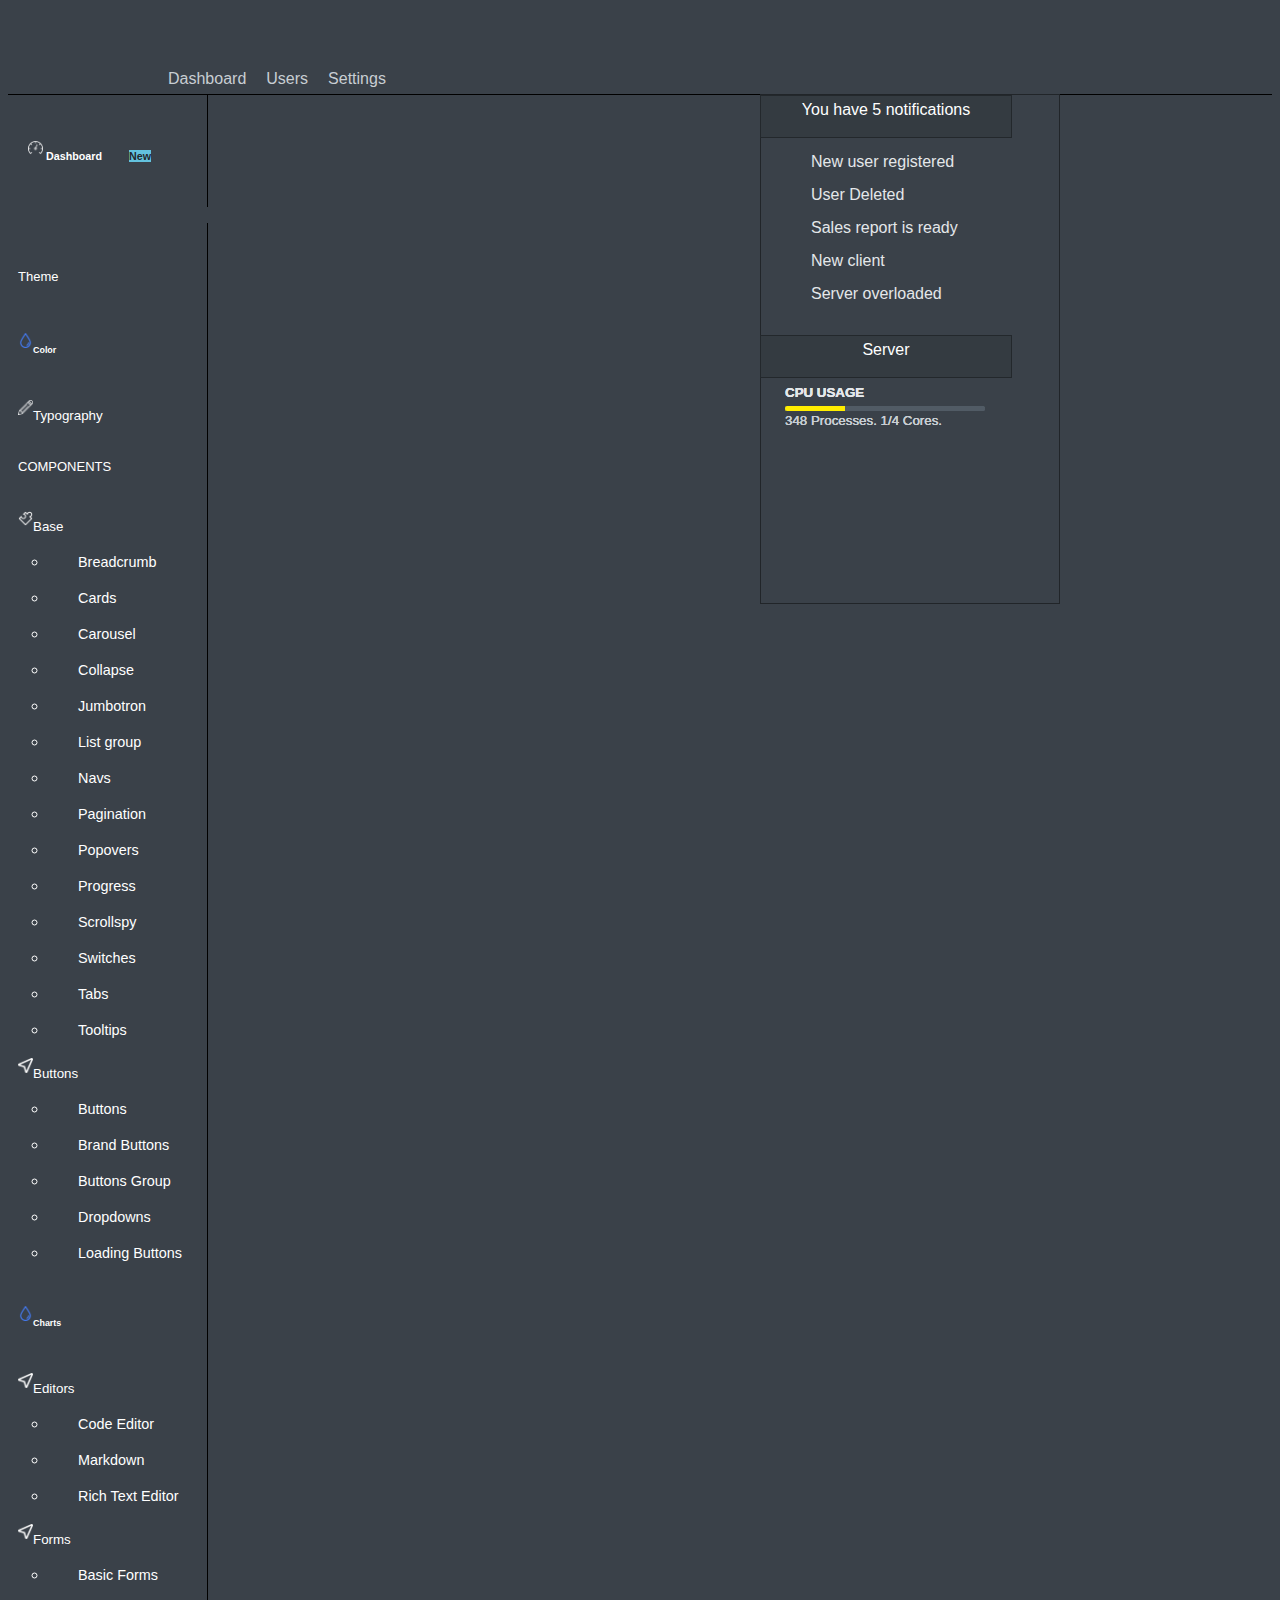
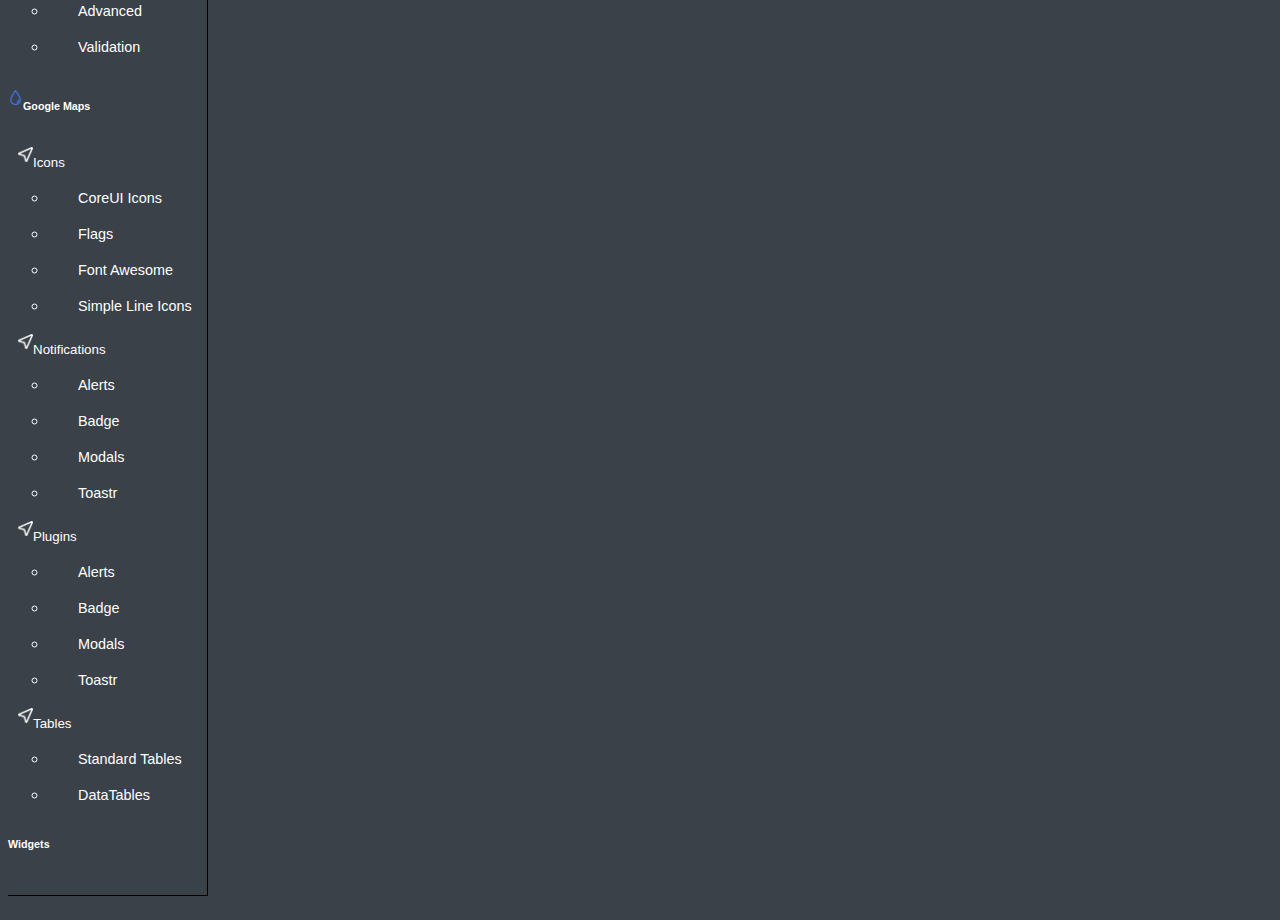
==== CoreUi/index.html @ e5e74004 "Add files via upload" ====
<!DOCTYPE html>
<html lang="en">

<head>
	<meta charset="UTF-8">
	<meta name="viewport" content="width=device-width, initial-scale=1, shrink-to-fit=no">
	<title>CORE UI</title>

	<link rel="stylesheet" href="https://stackpath.bootstrapcdn.com/bootstrap/4.1.1/css/bootstrap.min.css" integrity="sha384-WskhaSGFgHYWDcbwN70/dfYBj47jz9qbsMId/iRN3ewGhXQFZCSftd1LZCfmhktB"
	 crossorigin="anonymous">
	<link rel="stylesheet" href="css/main.css">
	<link rel="stylesheet" href="https://use.fontawesome.com/releases/v5.1.0/css/all.css" integrity="sha384-lKuwvrZot6UHsBSfcMvOkWwlCMgc0TaWr+30HWe3a4ltaBwTZhyTEggF5tJv8tbt" crossorigin="anonymous">
</head>

<body>




		<div id="content">
				<nav class="navbar navbar-expand-lg">
				<div class="logo">
					<img src="img/logo/logo.sVg" alt="">
				</div>
		
					<button type="button" id="sidebarCollapse" onclick="w3_open(),w3_close()" class="btn btn-info">
						
						<i class="fas fa-bars"></i>
					</button>
					
					<ul class="nav-link">
						<li><a href="">Dashboard</a></li>
						<li><a href="">Users</a></li>
						<li><a href="">Settings</a></li>
					</ul>
					
					<button class="navbar-btn" type="navbar-btn" onclick="ghost()"><i class="far fa-bell"></i></button>
					<div id="dropdown" class="dropdown-menu-righ">
						<div class="dropdown-item-text bag">
							 <div class="notfigasion">You have 5 notifications</div>
							<a href="">New user registered</a>
							<a href="">User Deleted</a>
							<a href="">Sales report is ready</a>
							<a href="">New client</a>
							<a href="">Server overloaded</a>
							

							<div class="server">Server</div>
							
						                        	<div class="static">
															<small><b>CPU USAGE</b></small>
															<div class="progress">
															  <div class="progress-bar" role="progressbar" aria-valuenow="20" aria-valuemin="0" aria-valuemax="100" style="width:30%">
							
																
															
															  </div>
															</div>
															<small><span>348 Processes. 1/4 Cores.</span></small>
													</div>

													<div class="static">
															<small><b>CPU USAGE</b></small>
															<div class="progress">
															  <div class="progress-bar" role="progressbar" aria-valuenow="20" aria-valuemin="0" aria-valuemax="100" style="width:30%">
							
																
															
															  </div>
															</div>
															<small><span>348 Processes. 1/4 Cores.</span></small>
													</div>

													<div class="static down">
															<small><b>CPU USAGE</b></small>
															<div class="progress">
															  <div class="progress-bar" role="progressbar" aria-valuenow="20" aria-valuemin="0" aria-valuemax="100" style="width:30%">
							
																
															
															  </div>
															</div>
															<small><span>348 Processes. 1/4 Cores.</span></small>
													</div>
						
						</div>
						
					</div>
				</nav>
			</div>

	<div class="wrapper">
		<!-- Sidebar -->
		<nav id="sidebar">
			<div class="sidebar-header">
				<h6><img src="img/icon/speed.png" alt=""> Dashboard<span class="badge badge-info">New</span></h6>
				
			</div>

			<ul class="list-unstyled components">
				<p>Theme</p>
				<li>
					<h6>
						<a href="#"><img src="img/icon/drop.png" alt="">Color</a>
					</h6>
					<a href="#homeSubmenu"><img src="img/icon/pen.png" alt="">Typography</a>
					
					<p>COMPONENTS</p>
				</li>
				<li>
						<a href="#baseSubmenu" data-toggle="collapse" aria-expanded="false" class="dropdown-toggle"><img src="img/icon/puzzle.png" alt="">Base</a>
						<ul class="collapse list-unstyled" id="baseSubmenu">
							<li>
								<a href="#">Breadcrumb</a>
							</li>
							<li>
								<a href="#">Cards</a>
							</li>
							<li>
								<a href="#">Carousel</a>
							</li>
							<li>
								<a href="#">Collapse</a>
							</li>
							<li>
								<a href="#">Jumbotron</a>
							</li>
							<li>
								<a href="#">List group</a>
							</li>
							<li>
								<a href="#">Navs</a>
							</li>
							<li>
								<a href="#">Pagination</a>
							</li>
							<li>
								<a href="#">Popovers</a>
							</li>
							<li>
								<a href="#">Progress</a>
							</li>
							<li>
								<a href="#">Scrollspy</a>
							</li>
							<li>
								<a href="#">Switches</a>
							</li>
							<li>
								<a href="#">Tabs</a>
							</li>
							<li>
								<a href="#">Tooltips</a>
							</li>
						</ul>
				</li>
				<li>
					<a href="#buttonSubmenu" data-toggle="collapse" aria-expanded="false" class="dropdown-toggle"><img src="img/icon/compass.png" alt="">Buttons</a>
					<ul class="collapse list-unstyled" id="buttonSubmenu">
						<li>
							<a href="#">Buttons</a>
						</li>
						<li>
							<a href="#">Brand Buttons</a>
						</li>
						<li>
							<a href="#">Buttons Group</a>
						</li>
						<li>
							<a href="#">Dropdowns</a>
						</li>
						<li>
							<a href="#">Loading Buttons</a>
						</li>
					</ul>
					<h6>
							<a href="#"><img src="img/icon/drop.png" alt="">Charts</a>
					</h6>
				</li>
				
				<li>
					<a href="#editorsSubmenu" data-toggle="collapse" aria-expanded="false" class="dropdown-toggle"><img src="img/icon/compass.png" alt="">Editors</a>
					<ul class="collapse list-unstyled" id="editorsSubmenu">
						<li>
							<a href="#">Code Editor</a>
						</li>
						<li>
							<a href="#">Markdown</a>
						</li>
						<li>
							<a href="#">Rich Text Editor</a>
						</li>
					</ul>
				</li>
				

				<li>
					<a href="#formsSubmenu" data-toggle="collapse" aria-expanded="false" class="dropdown-toggle"><img src="img/icon/compass.png" alt="">Forms</a>
					<ul class="collapse list-unstyled" id="formsSubmenu">
						<li>
							<a href="#">Basic Forms</a>
						</li>

						<li>
							<a href="#">Advanced</a>
						</li>
						<li>
							<a href="#">Validation</a>
						</li>
					</ul>
				</li>
				<h6>
					<a href="#"><img src="img/icon/drop.png" alt="">Google Maps</a>
			</h6>


			<li>
				<a href="#iconsSubmenu" data-toggle="collapse" aria-expanded="false" class="dropdown-toggle"><img src="img/icon/compass.png" alt="">Icons</a>
				<ul class="collapse list-unstyled" id="iconsSubmenu">
					<li>
						<a href="#">CoreUI Icons</a>
					</li>
					<li>
						<a href="#">Flags</a>
					</li>
					<li>
						<a href="#">Font Awesome</a>
					</li>
					<li>
						<a href="#">Simple Line Icons</a>
					</li>
				</ul>
			</li>

			<li>
				<a href="#notificationsSubmenu" data-toggle="collapse" aria-expanded="false" class="dropdown-toggle"><img src="img/icon/compass.png" alt="">Notifications</a>
				<ul class="collapse list-unstyled" id="notificationsSubmenu">
					<li>
						<a href="#">Alerts</a>
					</li>
					<li>
						<a href="#">Badge</a>
					</li>
					<li>
						<a href="#">Modals</a>
					</li>
					<li>
						<a href="#">Toastr</a>
					</li>
				</ul>
			</li>


			<li>
				<a href="#pluginsSubmenu" data-toggle="collapse" aria-expanded="false" class="dropdown-toggle"><img src="img/icon/compass.png" alt="">Plugins</a>
				<ul class="collapse list-unstyled" id="pluginsSubmenu">
					<li>
						<a href="#">Alerts</a>
					</li>
					<li>
						<a href="#">Badge</a>
					</li>
					<li>
						<a href="#">Modals</a>
					</li>
					<li>
						<a href="#">Toastr</a>
					</li>
				</ul>
			</li>

			<li>
				<a href="#tablesSubmenu" data-toggle="collapse" aria-expanded="false" class="dropdown-toggle"><img src="img/icon/compass.png" alt="">Tables</a>
				<ul class="collapse list-unstyled" id="tablesSubmenu">
					<li>
						<a href="#">Standard Tables</a>
					</li>
					<li>
						<a href="#">DataTables</a>
					</li>
				</ul>
			</li>
			<h6>
				<a href="">Widgets</a>
			</h6>
			</ul>

			

		</nav>

	</div>




	<script src="https://code.jquery.com/jquery-3.3.1.slim.min.js" integrity="sha384-q8i/X+965DzO0rT7abK41JStQIAqVgRVzpbzo5smXKp4YfRvH+8abtTE1Pi6jizo"
	 crossorigin="anonymous"></script>
	<script src="https://cdnjs.cloudflare.com/ajax/libs/popper.js/1.14.3/umd/popper.min.js" integrity="sha384-ZMP7rVo3mIykV+2+9J3UJ46jBk0WLaUAdn689aCwoqbBJiSnjAK/l8WvCWPIPm49"
	 crossorigin="anonymous"></script>
	<script src="https://stackpath.bootstrapcdn.com/bootstrap/4.1.1/js/bootstrap.min.js" integrity="sha384-smHYKdLADwkXOn1EmN1qk/HfnUcbVRZyYmZ4qpPea6sjB/pTJ0euyQp0Mk8ck+5T"
	 crossorigin="anonymous"></script>
	<script src="js/main.js"></script>
	<!-- <script src="jquery-3.3.1.min.js"></script> -->
</body>

</html>
---- CoreUi/css/main.css ----
body {
  background: #3a4149;
  font-family: 'Poppins', sans-serif;
 }
.navbar{
    background: #3a4149;
    border-bottom: 1px solid #000000;
}
.logo img{
    width: 90px;
    position: relative;
    left: 20px;
}
 .btn-info{
    display: inline-block;
    position: relative;
    left: 105px;
    background: none;
    width: 50px;
    border: none;
 }
 .btn-info:not(.nohover):hover {  
  color:#ffffff !important;
  background: transparent !important;
  border:none;
  outline: none;
  box-shadow: transparent !important;
 
}
.btn-info.focus,.btn-info:focus{
  box-shadow: none;
  border: none;
}

 .btn-info img{
   width: 21px;

 }
 .badge-info {
    color: #23282c;    
    margin-left: 27px;
    background-color: #63c2de;
}
 .nav-link{
     color: #c8ced3;
     display: flex;
     margin-left: 100px;
     list-style: none;
    
 }
 .nav-link a{
    position: relative;
    top: 10px;
    padding-left: 20px;

 }
 .nav-link a:hover{
     color: white;
 }
 .components img{
    width: 15px;
    padding-bottom: 5px;
 }
 
  #sidebar {
    min-width: 250px;
    max-width: 250px;
    min-height: 100vh;
}
  body .wrapper {
    display: flex;
    width: 100%;
    align-items: stretch; }
    .wrapper {
      display: flex;
      align-items: stretch;
  }
  
  .bag{
    width: 250px;
    right: 220px;
    display: block;
    padding: .25rem 1.5rem;
    color: #212529;
    border: solid 1px;

    height: 500px;
    position: absolute;
  }
  .bag a{

    color: #e4e7ea;
    width: 248px;
    text-align: center;
    margin-right: -24px;
    display: flex;
    padding-left: 40px;
    padding-top: 15px;
    float: right;
  }
  .bag span{
    color: #c8ced3;

 }
 .bag b{
    color: #e4e7ea;
 }
  .bag a:hover{
      background-color: #2f353a;
      color: #e4e7ea;
     }

     .progress{
        display: -ms-flexbox;
        display: flex;
        height: 5px;
        margin-top: 5px;
        overflow: hidden;
        font-size: .75rem;
        background-color: #515b65;
        border-radius: .25rem;
     }
     .progress-bar{
        background-color: #ffed00;
     }
     .server{
        background: #343b41;
        border: 1px solid #23282c;
        width: 250px;
        color: white;
        height: 36px;
        position: absolute;
        top: 240px;
        text-align: center;
        margin-left: -25px;
        padding-top: 5px;
     }
     .static{
        width: 200px;
        position: absolute;
        height: 43px;
        top: 18pc;
     }
     
  .navbar-btn{
    position: absolute;
    right: 200px;
    width: 20px;
    border-radius: 100%;
    height: 20px;
    background:none;
    border:none;
  }
 
  .fa-bell{
      color: white;
  }
  .notfigasion{
    background: #343b41;
    border-bottom: 1px solid #23282c;
    border: 1px solid #23282c;
    width: 250px;
    margin-top: -4px;
    color: white;
    height: 36px;
    text-align: center;
    margin-left: -25px;
    padding-top: 5px;

  }

  #sidebar {
      min-width: 200px;
      max-width: 200px;
  }
  
  #sidebar.active {
      margin-left: -250px;
  }
  a[data-toggle="collapse"] {
    position: relative;
}

.dropdown-toggle::after {
    display: block;
    position: absolute;
    top: 50%;
    right: 20px;
    transform: translateY(-50%);
}




p {
    font-family: 'Poppins', sans-serif;
    font-size: 1.1em;
    font-weight: 300;
    line-height: 1.7em;
    color: #999;
}

a, a:hover, a:focus {
    color: inherit;
    text-decoration: none;
    transition: all 0.3s;
}

#sidebar {
    /* don't forget to add all the previously mentioned styles here too */
    background: #3a4149;
    color: #fff;
    transition: all 0.3s;
}
.sidebar-header {
    border-right: 1px solid #000000;
    
}

#sidebar .sidebar-header {
    padding: 20px;
    background: #3a4149;
}
.sidebar-header img{
    width: 15px;
    padding-bottom: 5px;
}

#sidebar ul.components {
    padding: 20px 0;
    border-bottom: 1px solid #000000;
    border-right: 1px solid #000000;

}

#sidebar ul p {
    color: #fff;
    padding: 10px;
    font-size: 13px;
}

#sidebar ul li a {
    padding: 10px;
    font-size: smaller;
    display: block;
}
#sidebar ul li a:hover {
    color: #3a4149;
    background: #20a8d8;
}

#sidebar ul li.active > a, a[aria-expanded="true"] {
    color: #fff;
    background: #3a4149;
}
ul ul a {
    font-size: 0.9em !important;
    padding-left: 30px !important;
    background: #3a4149;
}
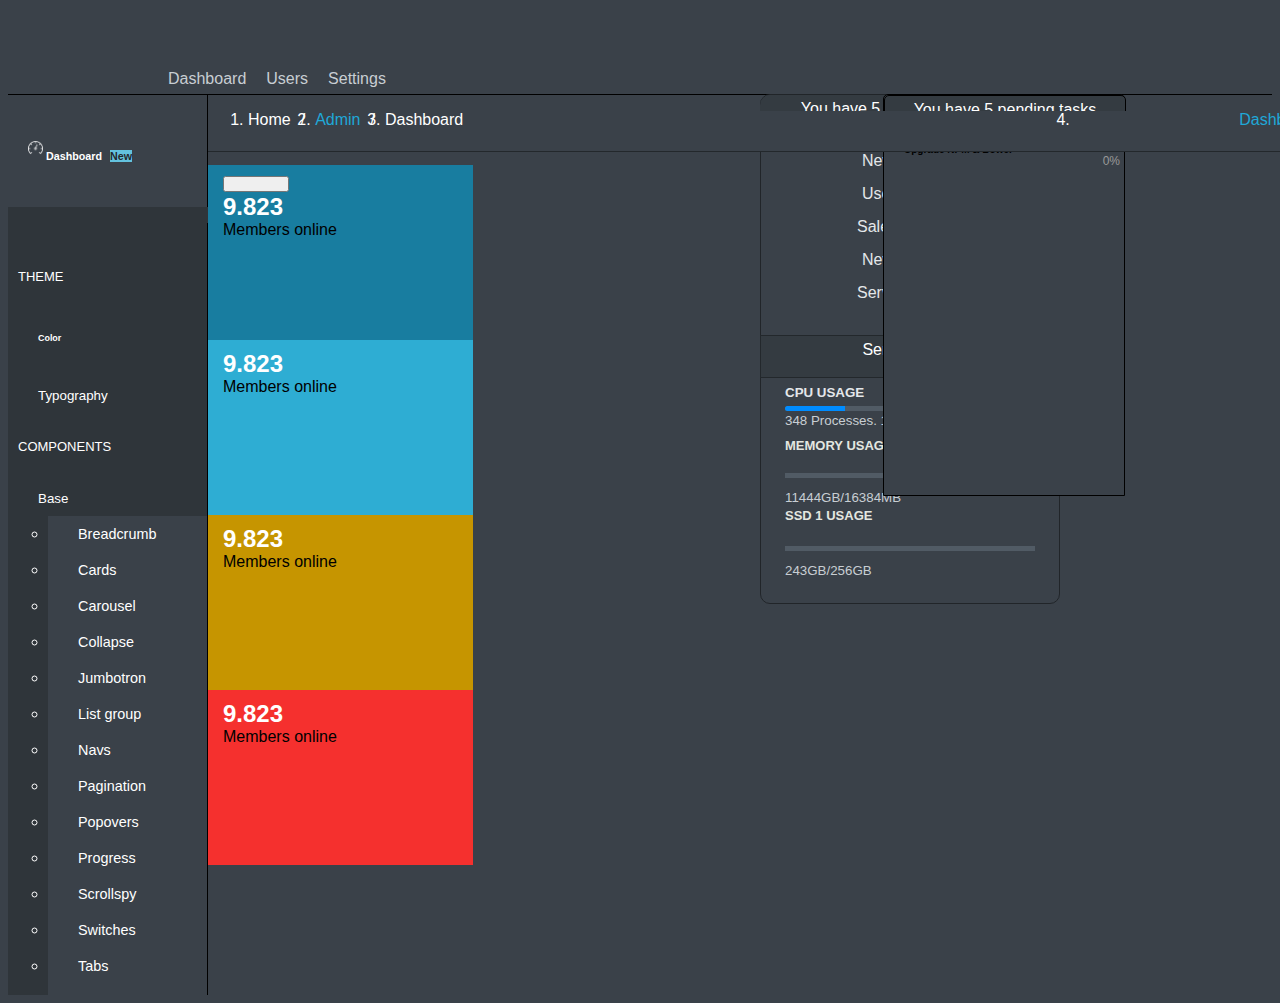
==== commit 5c19977a: "Add files via upload" ====
--- a/CoreUi/index.html
+++ b/CoreUi/index.html
@@ -4,12 +4,20 @@
 <head>
 	<meta charset="UTF-8">
 	<meta name="viewport" content="width=device-width, initial-scale=1, shrink-to-fit=no">
+	
 	<title>CORE UI</title>
+
+	 
+	
+	<link rel="stylesheet" href="https://stackpath.bootstrapcdn.com/bootstrap/4.1.0/css/bootstrap.min.css" integrity="sha384-9gVQ4dYFwwWSjIDZnLEWnxCjeSWFphJiwGPXr1jddIhOegiu1FwO5qRGvFXOdJZ4" crossorigin="anonymous">
 
 	<link rel="stylesheet" href="https://stackpath.bootstrapcdn.com/bootstrap/4.1.1/css/bootstrap.min.css" integrity="sha384-WskhaSGFgHYWDcbwN70/dfYBj47jz9qbsMId/iRN3ewGhXQFZCSftd1LZCfmhktB"
 	 crossorigin="anonymous">
-	<link rel="stylesheet" href="css/main.css">
-	<link rel="stylesheet" href="https://use.fontawesome.com/releases/v5.1.0/css/all.css" integrity="sha384-lKuwvrZot6UHsBSfcMvOkWwlCMgc0TaWr+30HWe3a4ltaBwTZhyTEggF5tJv8tbt" crossorigin="anonymous">
+	<link rel="stylesheet" href="https://stackpath.bootstrapcdn.com/bootstrap/4.1.0/css/bootstrap.min.css" integrity="sha384-9gVQ4dYFwwWSjIDZnLEWnxCjeSWFphJiwGPXr1jddIhOegiu1FwO5qRGvFXOdJZ4" crossorigin="anonymous">
+	<link rel="stylesheet" href="https://use.fontawesome.com/releases/v5.1.0/css/all.css" integrity="sha384-lKuwvrZot6UHsBSfcMvOkWwlCMgc0TaWr+30HWe3a4ltaBwTZhyTEggF5tJv8tbt"
+	 crossorigin="anonymous">
+	 <link rel="stylesheet" href="css/main.css">
+	 
 </head>
 
 <body>
@@ -17,291 +25,448 @@
 
 
 
-		<div id="content">
-				<nav class="navbar navbar-expand-lg">
-				<div class="logo">
-					<img src="img/logo/logo.sVg" alt="">
-				</div>
+	<div id="content">
+		<nav class="navbar navbar-expand-lg">
+			<div class="logo">
+
+				<img src="img/logo/logo.sVg" alt="">
+			</div>
+
+			<button type="button" id="sidebarCollapse" class="btn btn-info">
+
+				<i class="fas fa-bars"></i>
+			</button>
+
+			<ul class="nav-link">
+				<li>
+					<a href="">Dashboard</a>
+				</li>
+				<li>
+					<a href="">Users</a>
+				</li>
+				<li>
+					<a href="">Settings</a>
+				</li>
+			</ul>
+
+			<button class="navbar-btn" type="navbar-btn" onclick="ghost()">
+				<i class="far fa-bell"></i>
+			</button>
+			<div id="dropdown" class="dropdown-menu-righ">
+				<div class="dropdown-item-text bag">
+					<div class="notfigasion">You have 5 notifications</div>
+					<a href="">
+						<i class="fas fa-user-edit" style="color:green;"></i>New user registered</a>
+					<a href="">
+						<i class="fas fa-user-times" style="color: red;"></i>User Deleted</a>
+					<a href="">
+						<i class="far fa-chart-bar"></i>Sales report is ready</a>
+					<a href="">
+						<i class="fas fa-shopping-cart"></i>New client</a>
+					<a href="">
+						<i class="far fa-compass"></i>Server overloaded</a>
+
+
+					<div class="server">Server</div>
+
+					<div class="static">
+						<small>
+							<b>CPU USAGE</b>
+						</small>
+						<div class="progress down">
+							<div class="progress-bar barColor" role="progressbar" aria-valuenow="20" aria-valuemin="0" aria-valuemax="100" style="width:30%">
+							</div>
+						</div>
+						<small>
+							<span>348 Processes. 1/4 Cores.</span>
+						</small>
+					</div>
+					
+					<div class="staticSecond">
+							<h5>MEMORY USAGE</h5>
+							<div class="progress yellowPro">
+								
+								<div class="progress-bar barColorSecond" role="progressbar" aria-valuenow="20" aria-valuemin="25" aria-valuemax="100" style="width: 75%" ></div>
+							  </div>
+							<small style="color: #c8ced3;position: relative;
+							top: 10px;">11444GB/16384MB</small>
+					</div>
+
+
+					  <div class="staticSecondPro">
+							<h5>SSD 1 USAGE</h5>
+							<div class="progress redPro">
+									<div class="progress-bar barColorRed" role="progressbar" aria-valuenow="20" aria-valuemin="25" aria-valuemax="100" style="width: 97%" ></div>
+								  </div>
+								  <small style="color: #c8ced3;position: relative;
+							top: 10px;">243GB/256GB</small>
+					  </div>
+
+			</div>
+			</div>
+
+
+			<button class="btn-second" onclick="ghostic()" style="background: none; border: none; color: white"><i class="fas fa-bars"></i>
 		
-					<button type="button" id="sidebarCollapse" onclick="w3_open(),w3_close()" class="btn btn-info">
-						
-						<i class="fas fa-bars"></i>
-					</button>
-					
-					<ul class="nav-link">
-						<li><a href="">Dashboard</a></li>
-						<li><a href="">Users</a></li>
-						<li><a href="">Settings</a></li>
-					</ul>
-					
-					<button class="navbar-btn" type="navbar-btn" onclick="ghost()"><i class="far fa-bell"></i></button>
-					<div id="dropdown" class="dropdown-menu-righ">
-						<div class="dropdown-item-text bag">
-							 <div class="notfigasion">You have 5 notifications</div>
-							<a href="">New user registered</a>
-							<a href="">User Deleted</a>
-							<a href="">Sales report is ready</a>
-							<a href="">New client</a>
-							<a href="">Server overloaded</a>
+			</button>
+			
+			<div id="dropdownSecond" class="dropdown-menu-righ">
+					<div class="dropdown-item-text bagSecond">
+						<div class="kvadr">
+							<div class="kvadrTop">You have 5 pending tasks</div>
+							<div class="staticLine">
+								<b>Upgrade NPM & Bower</b>
+								<p>0%</p>
+								<div class="progress" style="height: 5px;">
+									<div class="progress-bar" style="width: 47%; color: green; "></div>
+								</div>
+							</div>
 							
-
-							<div class="server">Server</div>
-							
-						                        	<div class="static">
-															<small><b>CPU USAGE</b></small>
-															<div class="progress">
-															  <div class="progress-bar" role="progressbar" aria-valuenow="20" aria-valuemin="0" aria-valuemax="100" style="width:30%">
-							
-																
-															
-															  </div>
-															</div>
-															<small><span>348 Processes. 1/4 Cores.</span></small>
-													</div>
-
-													<div class="static">
-															<small><b>CPU USAGE</b></small>
-															<div class="progress">
-															  <div class="progress-bar" role="progressbar" aria-valuenow="20" aria-valuemin="0" aria-valuemax="100" style="width:30%">
-							
-																
-															
-															  </div>
-															</div>
-															<small><span>348 Processes. 1/4 Cores.</span></small>
-													</div>
-
-													<div class="static down">
-															<small><b>CPU USAGE</b></small>
-															<div class="progress">
-															  <div class="progress-bar" role="progressbar" aria-valuenow="20" aria-valuemin="0" aria-valuemax="100" style="width:30%">
-							
-																
-															
-															  </div>
-															</div>
-															<small><span>348 Processes. 1/4 Cores.</span></small>
-													</div>
-						
 						</div>
-						
+
 					</div>
-				</nav>
 			</div>
+		</nav>
+	</div>
 
 	<div class="wrapper">
 		<!-- Sidebar -->
 		<nav id="sidebar">
 			<div class="sidebar-header">
-				<h6><img src="img/icon/speed.png" alt=""> Dashboard<span class="badge badge-info">New</span></h6>
+				<h6>
+					<img src="img/icon/speed.png" alt=""> Dashboard
+					<span class="badge badge-info">New</span>
+				</h6>
+			</div>
+			<ul class="list-unstyled components">
+				<p>THEME</p>
+				<li>
+					<h6>
+						<a href="#">
+							<i class="fas fa-tint"></i>Color</a>
+					</h6>
+					<a href="#homeSubmenu">
+						<i class="fas fa-pen"></i>Typography</a>
+
+					<p>COMPONENTS</p>
+				</li>
+				<li>
+					<a href="#baseSubmenu" data-toggle="collapse" aria-expanded="false" class="dropdown-toggle">
+						<i class="fas fa-puzzle-piece"></i>Base</a>
+					<ul class="collapse list-unstyled" id="baseSubmenu">
+						<li>
+							<a href="#">Breadcrumb</a>
+						</li>
+						<li>
+							<a href="#">Cards</a>
+						</li>
+						<li>
+							<a href="#">Carousel</a>
+						</li>
+						<li>
+							<a href="#">Collapse</a>
+						</li>
+						<li>
+							<a href="#">Jumbotron</a>
+						</li>
+						<li>
+							<a href="#">List group</a>
+						</li>
+						<li>
+							<a href="#">Navs</a>
+						</li>
+						<li>
+							<a href="#">Pagination</a>
+						</li>
+						<li>
+							<a href="#">Popovers</a>
+						</li>
+						<li>
+							<a href="#">Progress</a>
+						</li>
+						<li>
+							<a href="#">Scrollspy</a>
+						</li>
+						<li>
+							<a href="#">Switches</a>
+						</li>
+						<li>
+							<a href="#">Tabs</a>
+						</li>
+						<li>
+							<a href="#">Tooltips</a>
+						</li>
+					</ul>
+				</li>
+				<li>
+					<a href="#buttonSubmenu" data-toggle="collapse" aria-expanded="false" class="dropdown-toggle">
+						<i class="far fa-paper-plane"></i>Buttons</a>
+					<ul class="collapse list-unstyled" id="buttonSubmenu">
+						<li>
+							<a href="#">Buttons</a>
+						</li>
+						<li>
+							<a href="#">Brand Buttons</a>
+						</li>
+						<li>
+							<a href="#">Buttons Group</a>
+						</li>
+						<li>
+							<a href="#">Dropdowns</a>
+						</li>
+						<li>
+							<a href="#">Loading Buttons</a>
+						</li>
+					</ul>
+					<h6>
+						<a href="">
+							<i class="fas fa-chart-pie"></i>Charts</a>
+					</h6>
+				</li>
+
+				<li>
+					<a href="#editorsSubmenu" data-toggle="collapse" aria-expanded="false" class="dropdown-toggle">
+						<i class="fas fa-code"></i>Editors</a>
+					<ul class="collapse list-unstyled" id="editorsSubmenu">
+						<li>
+							<a href="#">Code Editor</a>
+						</li>
+						<li>
+							<a href="#">Markdown</a>
+						</li>
+						<li>
+							<a href="#">Rich Text Editor</a>
+						</li>
+					</ul>
+				</li>
+
+
+				<li>
+					<a href="#formsSubmenu" data-toggle="collapse" aria-expanded="false" class="dropdown-toggle">
+						<i class="far fa-edit"></i>Forms</a>
+					<ul class="collapse list-unstyled" id="formsSubmenu">
+						<li>
+							<a href="#">Basic Forms</a>
+						</li>
+
+						<li>
+							<a href="#">Advanced</a>
+						</li>
+						<li>
+							<a href="#">Validation</a>
+						</li>
+					</ul>
+				</li>
+				<h6>
+					<a href="#">
+						<i class="far fa-map"></i>Google Maps</a>
+					<span class="badge badge-danger">PRO</span>
+				</h6>
+
+
+				<li>
+					<a href="#iconsSubmenu" data-toggle="collapse" aria-expanded="false" class="dropdown-toggle">
+						<i class="fas fa-star"></i>Icons</a>
+					<ul class="collapse list-unstyled" id="iconsSubmenu">
+						<li>
+							<a href="#">CoreUI Icons</a>
+						</li>
+						<li>
+							<a href="#">Flags</a>
+						</li>
+						<li>
+							<a href="#">Font Awesome</a>
+						</li>
+						<li>
+							<a href="#">Simple Line Icons</a>
+						</li>
+					</ul>
+				</li>
+
+				<li>
+					<a href="#notificationsSubmenu" data-toggle="collapse" aria-expanded="false" class="dropdown-toggle">
+						<i class="fas fa-bell"></i>Notifications</a>
+					<ul class="collapse list-unstyled" id="notificationsSubmenu">
+						<li>
+							<a href="#">Alerts</a>
+						</li>
+						<li>
+							<a href="#">Badge</a>
+						</li>
+						<li>
+							<a href="#">Modals</a>
+						</li>
+						<li>
+							<a href="#">Toastr</a>
+						</li>
+					</ul>
+				</li>
+
+
+				<li>
+					<a href="#pluginsSubmenu" data-toggle="collapse" aria-expanded="false" class="dropdown-toggle">
+						<i class="fas fa-bolt"></i>Plugins</a>
+					<ul class="collapse list-unstyled" id="pluginsSubmenu">
+						<li>
+							<a href="#">Alerts</a>
+						</li>
+						<li>
+							<a href="#">Badge</a>
+						</li>
+						<li>
+							<a href="#">Modals</a>
+						</li>
+						<li>
+							<a href="#">Toastr</a>
+						</li>
+					</ul>
+				</li>
+
+				<li>
+					<a href="#tablesSubmenu" data-toggle="collapse" aria-expanded="false" class="dropdown-toggle">
+						<i class="fas fa-list"></i>Tables</a>
+					<ul class="collapse list-unstyled" id="tablesSubmenu">
+						<li>
+							<a href="#">Standard Tables</a>
+						</li>
+						<li>
+							<a href="#">DataTables</a>
+						</li>
+					</ul>
+				</li>
+
+				<p>
+					<a href="">EXTRAS</a>
+				</p>
+
+				<li>
+					<a href="#pagesSubmenu" data-toggle="collapse" aria-expanded="false" class="dropdown-toggle">
+						<i class="fas fa-star"></i>Pages</a>
+					<ul class="collapse list-unstyled" id="pagesSubmenu">
+						<li>
+							<a href="#">Login</a>
+						</li>
+						<li>
+							<a href="#">Register</a>
+						</li>
+						<li>
+							<a href="#">Register</a>
+						</li>
+						<li>
+							<a href="#">Error 404</a>
+						</li>
+						<li>
+							<a href="#"> Error 500</a>
+						</li>
+					</ul>
+				</li>
+
+				<li>
+					<a href="#appsSubmenu" data-toggle="collapse" aria-expanded="false" class="dropdown-toggle">
+						<i class="fas fa-clone"></i>Apps</a>
+					<ul class="collapse list-unstyled" id="appsSubmenu">
+						<li>
+							<a href="#">Invoicing</a>
+						</li>
+
+						<li>
+							<a href="#">Email</a>
+						</li>
+					</ul>
+				</li>
+			</ul>
+
+
+
+
+
+
+
+		</nav>
+		
+<ol class="breadcrumb">
+	<li class="breadItem">Home</li>
+	<span>/</span>
+	<li class="breadItem"><a href="">Admin</a></li>
+	<span>/</span>
+	<li class="breadItem active">Dashboard</li>
+	<li class="breadli">
+		<div class="btn-groug">
+			<a href="" class="btn-nav"></a>
+			<a href="" class="btn-nav">Dashboard</a>
+			<a href="" class="btn-nav">Setting</a>
+		</div>
+	</li>
+</ol>
+		<div class="container-fluid">
+			<div class="row">
+			  <div class="col-md-3">
+				  <div class="topKvadr" style="background-color: #187da0">
+					  <button class="btn btn-transparent dropdown-toggle p-0"><i class="fas fa-cog"></i></button>
+					  <div class="qi-card">
+						  <div class="text">
+							  9.823
+						  </div>
+						  <div class="text-online">Members online</div>
+					  </div>
+				  </div>
+			
+			  </div>
+			  <div class="col-md-3">
+				  <div class="topKvadr" style="background-color: #2eadd3">
+					  <i class="fas fa-cog"></i>
+					  <div class="qi-card">
+						  <div class="text">
+							  9.823
+						  </div>
+						  <div class="text-online">Members online</div>
+					  </div>
+				  </div>
 				
-			</div>
-
-			<ul class="list-unstyled components">
-				<p>Theme</p>
-				<li>
-					<h6>
-						<a href="#"><img src="img/icon/drop.png" alt="">Color</a>
-					</h6>
-					<a href="#homeSubmenu"><img src="img/icon/pen.png" alt="">Typography</a>
-					
-					<p>COMPONENTS</p>
-				</li>
-				<li>
-						<a href="#baseSubmenu" data-toggle="collapse" aria-expanded="false" class="dropdown-toggle"><img src="img/icon/puzzle.png" alt="">Base</a>
-						<ul class="collapse list-unstyled" id="baseSubmenu">
-							<li>
-								<a href="#">Breadcrumb</a>
-							</li>
-							<li>
-								<a href="#">Cards</a>
-							</li>
-							<li>
-								<a href="#">Carousel</a>
-							</li>
-							<li>
-								<a href="#">Collapse</a>
-							</li>
-							<li>
-								<a href="#">Jumbotron</a>
-							</li>
-							<li>
-								<a href="#">List group</a>
-							</li>
-							<li>
-								<a href="#">Navs</a>
-							</li>
-							<li>
-								<a href="#">Pagination</a>
-							</li>
-							<li>
-								<a href="#">Popovers</a>
-							</li>
-							<li>
-								<a href="#">Progress</a>
-							</li>
-							<li>
-								<a href="#">Scrollspy</a>
-							</li>
-							<li>
-								<a href="#">Switches</a>
-							</li>
-							<li>
-								<a href="#">Tabs</a>
-							</li>
-							<li>
-								<a href="#">Tooltips</a>
-							</li>
-						</ul>
-				</li>
-				<li>
-					<a href="#buttonSubmenu" data-toggle="collapse" aria-expanded="false" class="dropdown-toggle"><img src="img/icon/compass.png" alt="">Buttons</a>
-					<ul class="collapse list-unstyled" id="buttonSubmenu">
-						<li>
-							<a href="#">Buttons</a>
-						</li>
-						<li>
-							<a href="#">Brand Buttons</a>
-						</li>
-						<li>
-							<a href="#">Buttons Group</a>
-						</li>
-						<li>
-							<a href="#">Dropdowns</a>
-						</li>
-						<li>
-							<a href="#">Loading Buttons</a>
-						</li>
-					</ul>
-					<h6>
-							<a href="#"><img src="img/icon/drop.png" alt="">Charts</a>
-					</h6>
-				</li>
+			  </div>
+			  <div class="col-md-3">
+				  <div class="topKvadr" style="background-color: #c69500">
+					  <i class="fas fa-cog"></i>
+					<div class="qi-card">
+						<div class="text">
+							9.823
+						</div>
+						<div class="text-online">Members online</div>
+					</div>
+				  </div>
 				
-				<li>
-					<a href="#editorsSubmenu" data-toggle="collapse" aria-expanded="false" class="dropdown-toggle"><img src="img/icon/compass.png" alt="">Editors</a>
-					<ul class="collapse list-unstyled" id="editorsSubmenu">
-						<li>
-							<a href="#">Code Editor</a>
-						</li>
-						<li>
-							<a href="#">Markdown</a>
-						</li>
-						<li>
-							<a href="#">Rich Text Editor</a>
-						</li>
-					</ul>
-				</li>
-				
-
-				<li>
-					<a href="#formsSubmenu" data-toggle="collapse" aria-expanded="false" class="dropdown-toggle"><img src="img/icon/compass.png" alt="">Forms</a>
-					<ul class="collapse list-unstyled" id="formsSubmenu">
-						<li>
-							<a href="#">Basic Forms</a>
-						</li>
-
-						<li>
-							<a href="#">Advanced</a>
-						</li>
-						<li>
-							<a href="#">Validation</a>
-						</li>
-					</ul>
-				</li>
-				<h6>
-					<a href="#"><img src="img/icon/drop.png" alt="">Google Maps</a>
-			</h6>
-
-
-			<li>
-				<a href="#iconsSubmenu" data-toggle="collapse" aria-expanded="false" class="dropdown-toggle"><img src="img/icon/compass.png" alt="">Icons</a>
-				<ul class="collapse list-unstyled" id="iconsSubmenu">
-					<li>
-						<a href="#">CoreUI Icons</a>
-					</li>
-					<li>
-						<a href="#">Flags</a>
-					</li>
-					<li>
-						<a href="#">Font Awesome</a>
-					</li>
-					<li>
-						<a href="#">Simple Line Icons</a>
-					</li>
-				</ul>
-			</li>
-
-			<li>
-				<a href="#notificationsSubmenu" data-toggle="collapse" aria-expanded="false" class="dropdown-toggle"><img src="img/icon/compass.png" alt="">Notifications</a>
-				<ul class="collapse list-unstyled" id="notificationsSubmenu">
-					<li>
-						<a href="#">Alerts</a>
-					</li>
-					<li>
-						<a href="#">Badge</a>
-					</li>
-					<li>
-						<a href="#">Modals</a>
-					</li>
-					<li>
-						<a href="#">Toastr</a>
-					</li>
-				</ul>
-			</li>
-
-
-			<li>
-				<a href="#pluginsSubmenu" data-toggle="collapse" aria-expanded="false" class="dropdown-toggle"><img src="img/icon/compass.png" alt="">Plugins</a>
-				<ul class="collapse list-unstyled" id="pluginsSubmenu">
-					<li>
-						<a href="#">Alerts</a>
-					</li>
-					<li>
-						<a href="#">Badge</a>
-					</li>
-					<li>
-						<a href="#">Modals</a>
-					</li>
-					<li>
-						<a href="#">Toastr</a>
-					</li>
-				</ul>
-			</li>
-
-			<li>
-				<a href="#tablesSubmenu" data-toggle="collapse" aria-expanded="false" class="dropdown-toggle"><img src="img/icon/compass.png" alt="">Tables</a>
-				<ul class="collapse list-unstyled" id="tablesSubmenu">
-					<li>
-						<a href="#">Standard Tables</a>
-					</li>
-					<li>
-						<a href="#">DataTables</a>
-					</li>
-				</ul>
-			</li>
-			<h6>
-				<a href="">Widgets</a>
-			</h6>
-			</ul>
-
-			
-
-		</nav>
-
+			  </div>
+			  <div class="col-md-3">
+				  <div class="topKvadr" style="background-color: #f5302e">
+						<i class="fas fa-cog"></i>
+					  <div class="qi-card">
+						  <div class="text">
+							  9.823
+							</div>
+						  
+						  
+						  <div class="text-online">Members online</div>
+					  </div>
+				  </div>
+			  </div>
+			  
+			 
+		  </div>
 	</div>
 
-
-
-
-	<script src="https://code.jquery.com/jquery-3.3.1.slim.min.js" integrity="sha384-q8i/X+965DzO0rT7abK41JStQIAqVgRVzpbzo5smXKp4YfRvH+8abtTE1Pi6jizo"
-	 crossorigin="anonymous"></script>
-	<script src="https://cdnjs.cloudflare.com/ajax/libs/popper.js/1.14.3/umd/popper.min.js" integrity="sha384-ZMP7rVo3mIykV+2+9J3UJ46jBk0WLaUAdn689aCwoqbBJiSnjAK/l8WvCWPIPm49"
-	 crossorigin="anonymous"></script>
-	<script src="https://stackpath.bootstrapcdn.com/bootstrap/4.1.1/js/bootstrap.min.js" integrity="sha384-smHYKdLADwkXOn1EmN1qk/HfnUcbVRZyYmZ4qpPea6sjB/pTJ0euyQp0Mk8ck+5T"
-	 crossorigin="anonymous"></script>
+	
+
+
+
+
+	
+
+	<script src="https://code.jquery.com/jquery-3.3.1.slim.min.js" integrity="sha384-q8i/X+965DzO0rT7abK41JStQIAqVgRVzpbzo5smXKp4YfRvH+8abtTE1Pi6jizo" crossorigin="anonymous"></script>
+	<script src="https://cdnjs.cloudflare.com/ajax/libs/popper.js/1.14.0/umd/popper.min.js" integrity="sha384-cs/chFZiN24E4KMATLdqdvsezGxaGsi4hLGOzlXwp5UZB1LY//20VyM2taTB4QvJ" crossorigin="anonymous"></script>
+	<script src="https://stackpath.bootstrapcdn.com/bootstrap/4.1.0/js/bootstrap.min.js" integrity="sha384-uefMccjFJAIv6A+rW+L4AHf99KvxDjWSu1z9VI8SKNVmz4sk7buKt/6v9KI65qnm" crossorigin="anonymous"></script>
+	<!-- <script src="jquery-3.3.1.min.js"></script> -->
 	<script src="js/main.js"></script>
-	<!-- <script src="jquery-3.3.1.min.js"></script> -->
+	<script src="js/jquery-3.3.1.min.js"></script>
 </body>
 
 </html>--- a/CoreUi/css/main.css
+++ b/CoreUi/css/main.css
@@ -2,6 +2,16 @@
   background: #3a4149;
   font-family: 'Poppins', sans-serif;
  }
+.navbar .fas{
+    margin-left: 5px;
+}
+ body p {
+    font-family: 'Poppins', sans-serif;
+    font-size: 1.1em;
+    font-weight: 300;
+    line-height: 1.7em;
+    color: #999;
+}
 .navbar{
     background: #3a4149;
     border-bottom: 1px solid #000000;
@@ -14,7 +24,7 @@
  .btn-info{
     display: inline-block;
     position: relative;
-    left: 105px;
+      margin-left: 10px;
     background: none;
     width: 50px;
     border: none;
@@ -38,8 +48,11 @@
  }
  .badge-info {
     color: #23282c;    
-    margin-left: 27px;
+    margin-left: 5px;
     background-color: #63c2de;
+}
+.badge-danger{
+    margin-left: 10px;
 }
  .nav-link{
      color: #c8ced3;
@@ -66,6 +79,12 @@
     min-width: 250px;
     max-width: 250px;
     min-height: 100vh;
+}
+#sidebar .fas{
+    margin-right: 20px;
+}
+#sidebar .far{
+    margin-right: 20px;
 }
   body .wrapper {
     display: flex;
@@ -83,18 +102,21 @@
     padding: .25rem 1.5rem;
     color: #212529;
     border: solid 1px;
-
+    border-radius: 10px;
     height: 500px;
     position: absolute;
   }
+
+  .bag i{
+    padding-right: 30px;
+  }
   .bag a{
 
     color: #e4e7ea;
-    width: 248px;
+    width: 208px;
     text-align: center;
-    margin-right: -24px;
     display: flex;
-    padding-left: 40px;
+    padding-left: 8px;
     padding-top: 15px;
     float: right;
   }
@@ -104,13 +126,83 @@
  }
  .bag b{
     color: #e4e7ea;
+ }
+ .staticSecond{
+    width: 100%;
+    height: 70px;
+    position: relative;
+  
+ }
+ .staticSecond h5{
+    font-size: 13px;
+    position: absolute;
+    color: #e4e7e0;
+    font-weight: 600;
+    bottom: 68px;
+    display: inline-block;
+ }
+ .staticSecondPro{
+
+    width: 100%;
+    bottom: 47px;
+    height: 43px;
+    position: relative;
+ }
+ .staticSecondPro h5{
+    font-size: 13px;
+    position: absolute;
+    color: #e4e7e0;
+    font-weight: 600;
+    bottom: 44px;
+    display: inline-block;
+ }
+
+ /* Second Button nav */
+
+ .btn-second{
+    position: absolute;
+    bottom: 18px;
+    right: 136px;
+ }
+ .kvadr{
+    width: 240px;
+    height: 400px;
+    border-radius: 5px 5px 0px 0px;
+    border: 1px solid black;
+    background: #3a4149;
+    position: absolute;
+    right: 155px;
+
+ }
+ .kvadrTop{
+    width: 100%;
+    text-align: center;
+    color: white;
+    height: 37px;
+    background-color: #343b41;
+    padding-top: 5px;
+    border: 1px solid black;
+    border-radius: 5px 5px 0px 0px;
+ }
+ .staticLine{
+    width: 90%;
+    padding-left: 20px;
+ }
+ .staticLine b{
+    font-size: 10px;
+ }
+ .staticLine p {
+    display: inline;
+    float: right;
+    font-size: 12px;
  }
   .bag a:hover{
       background-color: #2f353a;
       color: #e4e7ea;
-     }
-
-     .progress{
+      border-radius: 90px 0px 40px 0px;
+     }
+
+     .down{
         display: -ms-flexbox;
         display: flex;
         height: 5px;
@@ -120,9 +212,26 @@
         background-color: #515b65;
         border-radius: .25rem;
      }
-     .progress-bar{
-        background-color: #ffed00;
-     }
+     .barColor{
+        background-color: #008cff;
+     }
+     .yellowPro{
+        background-color: #515b65;
+        margin-top: 21pc;
+        height: 5px;
+     }
+     .barColorSecond{
+     background-color: rgb(238, 255, 0);
+     }
+     .redPro{
+        background-color: #515b65;
+        height: 5px;
+        margin-top: 50px;
+     }
+
+     .barColorRed{
+        background-color: rgb(255, 0, 0);
+        }
      .server{
         background: #343b41;
         border: 1px solid #23282c;
@@ -158,7 +267,7 @@
   .notfigasion{
     background: #343b41;
     border-bottom: 1px solid #23282c;
-    border: 1px solid #23282c;
+    border-radius: 10px 16px 0px 0px;
     width: 250px;
     margin-top: -4px;
     color: white;
@@ -192,13 +301,7 @@
 
 
 
-p {
-    font-family: 'Poppins', sans-serif;
-    font-size: 1.1em;
-    font-weight: 300;
-    line-height: 1.7em;
-    color: #999;
-}
+
 
 a, a:hover, a:focus {
     color: inherit;
@@ -208,12 +311,17 @@
 
 #sidebar {
     /* don't forget to add all the previously mentioned styles here too */
-    background: #3a4149;
+
     color: #fff;
     transition: all 0.3s;
+    overflow-y: scroll;
+    height: 1px;
+    width: 5px;
+    background: #2f353a;
 }
 .sidebar-header {
     border-right: 1px solid #000000;
+    background: #3a4248;
     
 }
 
@@ -258,3 +366,57 @@
     padding-left: 30px !important;
     background: #3a4149;
 }
+
+
+/* Container cod */
+.container-fluid{
+    padding-top: 70px;
+}
+
+.container-fluid .topKvadr{
+width: 250px;
+height: 165px;
+background-color: red;
+padding-top: 10px;
+padding-left: 15px;
+}
+.topKvadr .qi-card{
+   
+    width: 100%;
+    height: 82px;
+    
+}
+.text{
+    font-size: x-large;
+    font-weight: 600;
+    color: white;
+
+}
+.topKvadr .fas{
+    float: right;
+    padding-top: 10px;
+    padding-right: 50px;
+}
+.breadcrumb{
+
+    display: -webkit-inline-box;
+    color: white;
+    height: 40px;
+    background-color: #3a4149;
+    position: absolute;
+    margin-left: 200px;
+    border-bottom: 1px solid #23282c;
+}
+.breadcrumb span{
+    padding-left: 10px;
+    padding-right: 10px;
+}
+.breadli{
+    margin-left: 611px;
+}
+.breadcrumb a{
+    color: #20a8d8;
+}
+.breadli .btn-groug{
+    margin-left: 165px;
+}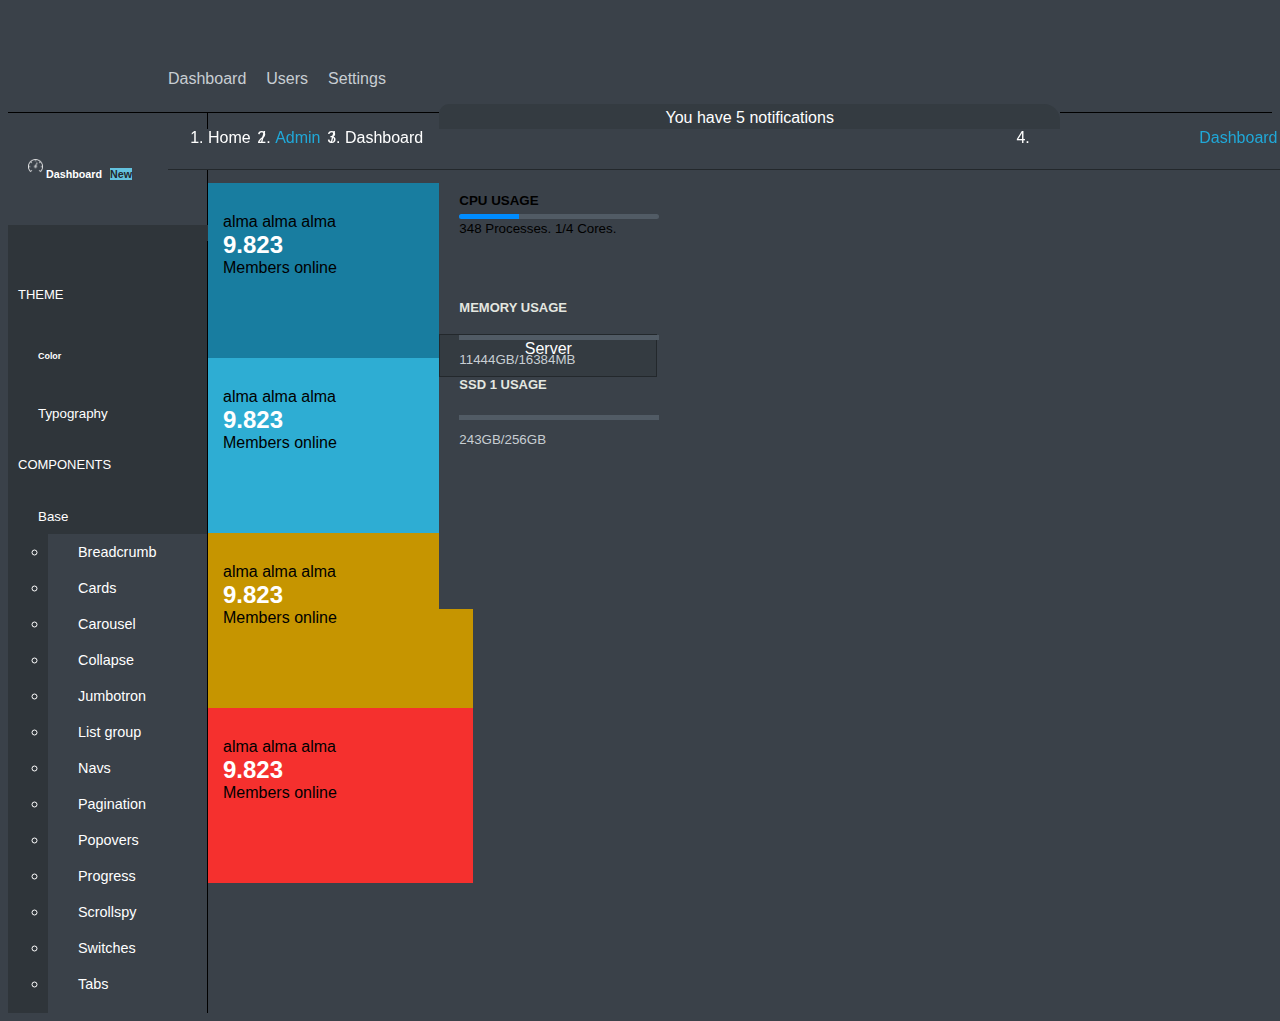
==== commit ab4d9e44: "Add files via upload" ====
--- a/CoreUi/index.html
+++ b/CoreUi/index.html
@@ -28,7 +28,7 @@
 	<div id="content">
 		<nav class="navbar navbar-expand-lg">
 			<div class="logo">
-
+                   <!--   Navbar   -->
 				<img src="img/logo/logo.sVg" alt="">
 			</div>
 
@@ -49,81 +49,93 @@
 				</li>
 			</ul>
 
-			<button class="navbar-btn" type="navbar-btn" onclick="ghost()">
-				<i class="far fa-bell"></i>
-			</button>
-			<div id="dropdown" class="dropdown-menu-righ">
-				<div class="dropdown-item-text bag">
-					<div class="notfigasion">You have 5 notifications</div>
-					<a href="">
-						<i class="fas fa-user-edit" style="color:green;"></i>New user registered</a>
-					<a href="">
-						<i class="fas fa-user-times" style="color: red;"></i>User Deleted</a>
-					<a href="">
-						<i class="far fa-chart-bar"></i>Sales report is ready</a>
-					<a href="">
-						<i class="fas fa-shopping-cart"></i>New client</a>
-					<a href="">
-						<i class="far fa-compass"></i>Server overloaded</a>
-
-
-					<div class="server">Server</div>
-
-					<div class="static">
-						<small>
-							<b>CPU USAGE</b>
-						</small>
-						<div class="progress down">
-							<div class="progress-bar barColor" role="progressbar" aria-valuenow="20" aria-valuemin="0" aria-valuemax="100" style="width:30%">
+			<div class="dropdownBell">
+					<button class="btn  dropdown" style="
+					background: none;
+					border:  none;
+					
+				" data-toggle="dropdown">
+							<i class="far fa-bell"></i>
+						</button>
+						<!-- navbar dropdown right -->
+						<div id="dropdown" class="dropdown-menu" style="height: 505px; background: #3a4149;" >
+							<div class="dropdown">
+								<div class="notfigasion">You have 5 notifications</div>
+								<a href="" class="dropdown-item">
+									<i class="fas fa-user-edit" style="color:green;"></i>New user registered</a>
+								<a href="" class="dropdown-item">
+									<i class="fas fa-user-times" style="color: red;"></i>User Deleted</a>
+								<a href="" class="dropdown-item">
+									<i class="far fa-chart-bar"></i>Sales report is ready</a>
+								<a href="" class="dropdown-item">
+									<i class="fas fa-shopping-cart"></i>New client</a>
+								<a href="" class="dropdown-item">
+									<i class="far fa-compass"></i>Server overloaded</a>
+			
+			
+								<div class="server">Server</div>
+			
+								<div class="static">
+									<small>
+										<b>CPU USAGE</b>
+									</small>
+									<div class="progress down">
+										<div class="progress-bar barColor" role="progressbar" aria-valuenow="20" aria-valuemin="0" aria-valuemax="100" style="width:30%">
+										</div>
+									</div>
+									<small>
+										<span>348 Processes. 1/4 Cores.</span>
+									</small>
+								</div>
+								
+								<div class="staticSecond">
+										<h5>MEMORY USAGE</h5>
+										<div class="progress yellowPro">
+											
+											<div class="progress-bar barColorSecond" role="progressbar" aria-valuenow="20" aria-valuemin="25" aria-valuemax="100" style="width: 75%" ></div>
+										  </div>
+										<small style="color: #c8ced3;position: relative;
+										top: 10px;">11444GB/16384MB</small>
+								</div>
+			
+			
+								  <div class="staticSecondPro">
+										<h5>SSD 1 USAGE</h5>
+										<div class="progress redPro">
+												<div class="progress-bar barColorRed" role="progressbar" aria-valuenow="20" aria-valuemin="25" aria-valuemax="100" style="width: 97%" ></div>
+											  </div>
+											  <small style="color: #c8ced3;position: relative;
+										top: 10px;">243GB/256GB</small>
+								  </div>
+			
+						</div>
+						</div> 
+			</div>
+
+                          <!-- Dropdown Second     -->
+			<div class="dropdownBar">
+					<button class="btn  dropdown" style="
+					background: none;
+					border:  none;
+				" data-toggle="dropdown"><i class="fas fa-bars"></i>
+				
+					</button>
+					
+					<div id="dropdownSecond" class="dropdown-menu">
+							<div class="dropdown-item">
+								<div class="kvadr">
+									<div class="kvadrTop">You have 5 pending tasks</div>
+									<div class="staticLine">
+										<b>Upgrade NPM & Bower</b>
+										<p>0%</p>
+										<div class="progress" style="height: 5px;">
+											<div class="progress-bar" style="width: 47%; color: green; "></div>
+										</div>
+									</div>
+									
+								</div>
+		
 							</div>
-						</div>
-						<small>
-							<span>348 Processes. 1/4 Cores.</span>
-						</small>
-					</div>
-					
-					<div class="staticSecond">
-							<h5>MEMORY USAGE</h5>
-							<div class="progress yellowPro">
-								
-								<div class="progress-bar barColorSecond" role="progressbar" aria-valuenow="20" aria-valuemin="25" aria-valuemax="100" style="width: 75%" ></div>
-							  </div>
-							<small style="color: #c8ced3;position: relative;
-							top: 10px;">11444GB/16384MB</small>
-					</div>
-
-
-					  <div class="staticSecondPro">
-							<h5>SSD 1 USAGE</h5>
-							<div class="progress redPro">
-									<div class="progress-bar barColorRed" role="progressbar" aria-valuenow="20" aria-valuemin="25" aria-valuemax="100" style="width: 97%" ></div>
-								  </div>
-								  <small style="color: #c8ced3;position: relative;
-							top: 10px;">243GB/256GB</small>
-					  </div>
-
-			</div>
-			</div>
-
-
-			<button class="btn-second" onclick="ghostic()" style="background: none; border: none; color: white"><i class="fas fa-bars"></i>
-		
-			</button>
-			
-			<div id="dropdownSecond" class="dropdown-menu-righ">
-					<div class="dropdown-item-text bagSecond">
-						<div class="kvadr">
-							<div class="kvadrTop">You have 5 pending tasks</div>
-							<div class="staticLine">
-								<b>Upgrade NPM & Bower</b>
-								<p>0%</p>
-								<div class="progress" style="height: 5px;">
-									<div class="progress-bar" style="width: 47%; color: green; "></div>
-								</div>
-							</div>
-							
-						</div>
-
 					</div>
 			</div>
 		</nav>
@@ -402,50 +414,111 @@
 			<div class="row">
 			  <div class="col-md-3">
 				  <div class="topKvadr" style="background-color: #187da0">
-					  <button class="btn btn-transparent dropdown-toggle p-0"><i class="fas fa-cog"></i></button>
+					  
 					  <div class="qi-card">
+							<button type="button" style="
+							background:  none;
+							border:  none;
+							width: 87px;
+							position: relative;
+							float: right;
+							height:  0px;
+						" class="btn btn-primary dropdown-toggle" data-toggle="dropdown">
+									<i class="fas fa-cog"></i></button>
+								<div class="dropdown-menu">
+									<a class="dropdown-item" href="">alma</a>
+									<a class="dropdown-item" href="">alma</a>
+									<a class="dropdown-item" href="">alma</a>
+								</div>
+						  
 						  <div class="text">
 							  9.823
 						  </div>
 						  <div class="text-online">Members online</div>
+						  
 					  </div>
 				  </div>
 			
 			  </div>
 			  <div class="col-md-3">
 				  <div class="topKvadr" style="background-color: #2eadd3">
-					  <i class="fas fa-cog"></i>
+					
 					  <div class="qi-card">
+							<button type="button" style="
+							background:  none;
+							border:  none;
+							width: 87px;
+							position: relative;
+							float: right;
+							height:  0px;
+						" class="btn btn-primary dropdown-toggle" data-toggle="dropdown">
+									<i class="fas fa-cog"></i></button>
+								<div class="dropdown-menu">
+									<a class="dropdown-item" href="">alma</a>
+									<a class="dropdown-item" href="">alma</a>
+									<a class="dropdown-item" href="">alma</a>
+								</div>
 						  <div class="text">
 							  9.823
 						  </div>
 						  <div class="text-online">Members online</div>
+						 
 					  </div>
 				  </div>
 				
 			  </div>
 			  <div class="col-md-3">
 				  <div class="topKvadr" style="background-color: #c69500">
-					  <i class="fas fa-cog"></i>
+					 
 					<div class="qi-card">
+							<button type="button" style="
+							background:  none;
+							border:  none;
+							float: right;
+							width: 87px;
+							position: relative;
+							height:  0px;
+						" class="btn btn-primary dropdown-toggle" data-toggle="dropdown">
+									<i class="fas fa-cog"></i></button>
+								<div class="dropdown-menu">
+									<a class="dropdown-item" href="">alma</a>
+									<a class="dropdown-item" href="">alma</a>
+									<a class="dropdown-item" href="">alma</a>
+								</div>
 						<div class="text">
 							9.823
 						</div>
 						<div class="text-online">Members online</div>
+						
 					</div>
 				  </div>
 				
 			  </div>
 			  <div class="col-md-3">
 				  <div class="topKvadr" style="background-color: #f5302e">
-						<i class="fas fa-cog"></i>
+						
 					  <div class="qi-card">
+							<button type="button" style="
+							background:  none;
+							border:  none;
+							width: 87px;
+							position: relative;
+							float: right;
+							height:  0px;
+						" class="btn btn-primary dropdown-toggle" data-toggle="dropdown">
+									<i class="fas fa-cog"></i></button>
+								<div class="dropdown-menu">
+									<a class="dropdown-item" href="">alma</a>
+									<a class="dropdown-item" href="">alma</a>
+									<a class="dropdown-item" href="">alma</a>
+								</div>
 						  <div class="text">
 							  9.823
 							</div>
 						  
 						  
 						  <div class="text-online">Members online</div>
+						 
 					  </div>
 				  </div>
 			  </div>
@@ -454,7 +527,7 @@
 		  </div>
 	</div>
 
-	
+	</div>
 
 
 
--- a/CoreUi/css/main.css
+++ b/CoreUi/css/main.css
@@ -95,41 +95,11 @@
       align-items: stretch;
   }
   
-  .bag{
-    width: 250px;
-    right: 220px;
-    display: block;
-    padding: .25rem 1.5rem;
-    color: #212529;
-    border: solid 1px;
-    border-radius: 10px;
-    height: 500px;
-    position: absolute;
-  }
-
-  .bag i{
-    padding-right: 30px;
-  }
-  .bag a{
-
-    color: #e4e7ea;
-    width: 208px;
-    text-align: center;
-    display: flex;
-    padding-left: 8px;
-    padding-top: 15px;
-    float: right;
-  }
-  .bag span{
-    color: #c8ced3;
-
- }
- .bag b{
-    color: #e4e7ea;
- }
  .staticSecond{
-    width: 100%;
+    width: 200px;
     height: 70px;
+    bottom: 165px;
+    padding-left: 20px;
     position: relative;
   
  }
@@ -142,9 +112,9 @@
     display: inline-block;
  }
  .staticSecondPro{
-
-    width: 100%;
-    bottom: 47px;
+    width: 200px;
+    bottom: 205px;
+    padding-left: 20px;
     height: 43px;
     position: relative;
  }
@@ -193,7 +163,7 @@
  }
  .staticLine p {
     display: inline;
-    float: right;
+
     font-size: 12px;
  }
   .bag a:hover{
@@ -235,20 +205,21 @@
      .server{
         background: #343b41;
         border: 1px solid #23282c;
-        width: 250px;
+        width: 216px;
         color: white;
         height: 36px;
         position: absolute;
         top: 240px;
         text-align: center;
-        margin-left: -25px;
+        margin-left: 0px;
         padding-top: 5px;
      }
      .static{
         width: 200px;
+        height: 43px;
         position: absolute;
-        height: 43px;
-        top: 18pc;
+        padding-left: 20px;
+        bottom: 375px;
      }
      
   .navbar-btn{
@@ -268,12 +239,12 @@
     background: #343b41;
     border-bottom: 1px solid #23282c;
     border-radius: 10px 16px 0px 0px;
-    width: 250px;
-    margin-top: -4px;
+    width: 100%;
+    margin-top: -8px;
     color: white;
     height: 36px;
     text-align: center;
-    margin-left: -25px;
+    margin-left: 0px;
     padding-top: 5px;
 
   }
@@ -300,8 +271,24 @@
 
 
 
-
-
+/* dropwnbell */
+
+.dropdownBell{
+    position: absolute;
+    right: 220px;
+    padding-left: 190px;
+}
+
+/* dropdownBar */
+
+.dropdownBar{
+    position: relative;
+    left: 35pc;
+}
+#dropdownSecond{
+    background: none;
+    border: none;
+}
 
 a, a:hover, a:focus {
     color: inherit;
@@ -384,6 +371,7 @@
    
     width: 100%;
     height: 82px;
+    padding-top: 20px;
     
 }
 .text{
@@ -404,7 +392,7 @@
     height: 40px;
     background-color: #3a4149;
     position: absolute;
-    margin-left: 200px;
+    margin-left: 160px;
     border-bottom: 1px solid #23282c;
 }
 .breadcrumb span{
